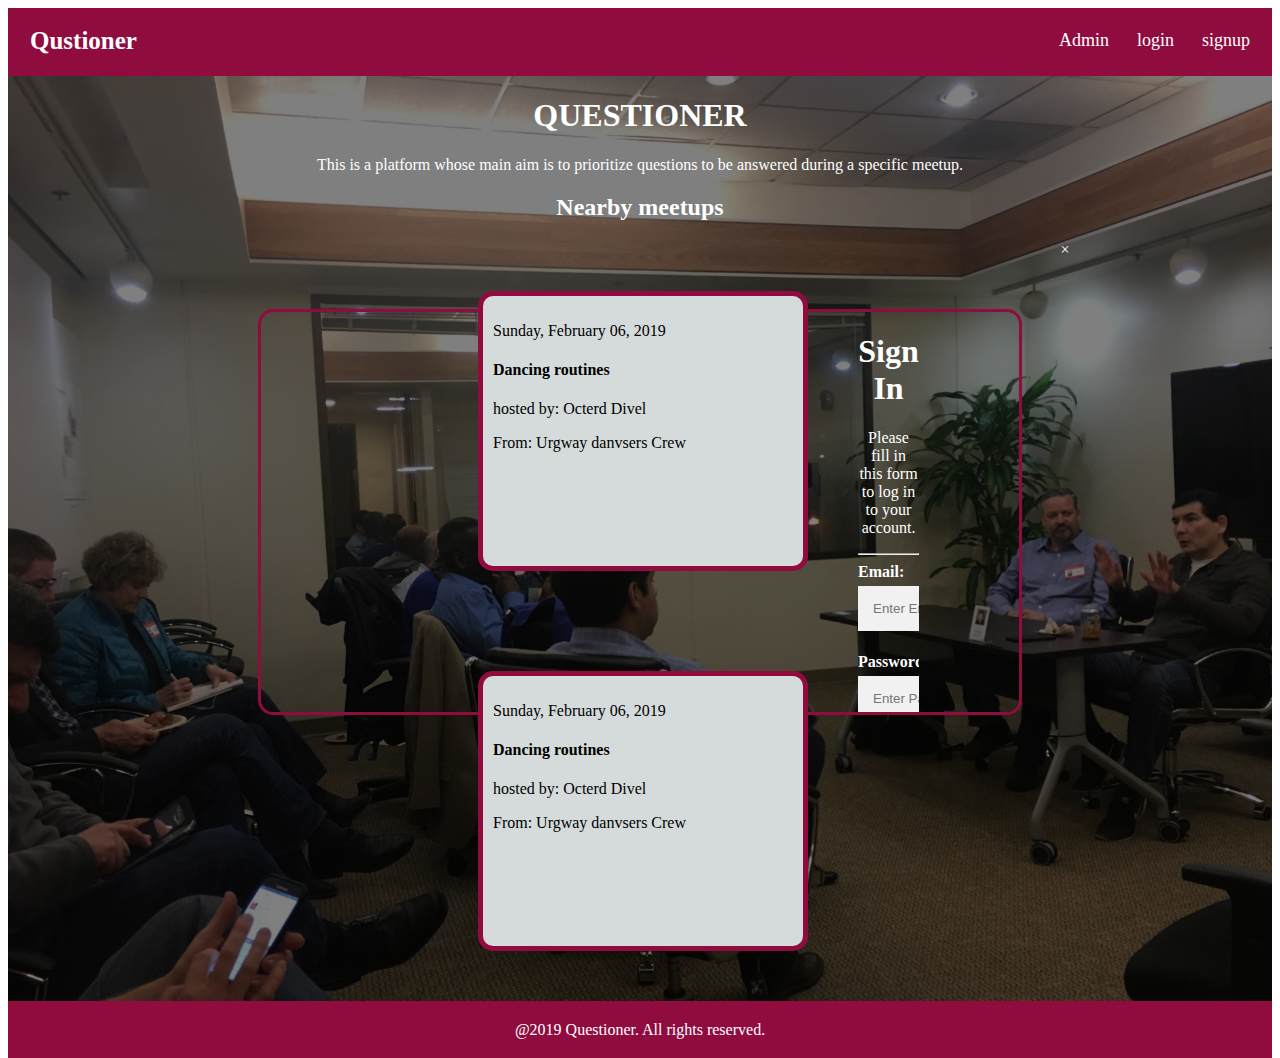
==== UI/index.html @ 57b39f8f "[finishes #163018507] Delete question implemented" ====
<!DOCTYPE html>
<html>
    <head>
      <meta charset="utf-8">
      <title>
        Questioner
     </title>
     <link rel="stylesheet"href="style.css">
     <script>
     function openForm(form_id){
       if (form_id == 'register'){
         document.getElementById('login').style.display='none';
       }
       else if(form_id == 'login') {
         document.getElementById('register').style.display='none';
       }
       else{
         document.getElementById('login').style.display='none';
         document.getElementById('register').style.display='none';
       }
       var i, body_content;
       body_content = document.getElementsByClassName("body_content");
       for (i = 0; i < body_content.length; i++){
         body_content[i].style.display = "none";
       }
       document.getElementById(form_id).style.display='block'
     }
     function closeForm(form_id){
       document.getElementById(form_id).style.display='none'
       var i, body_content;
       body_content = document.getElementsByClassName("body_content");
       for (i = 0; i < body_content.length; i++){
         body_content[i].style.display = "block";
       }
     }
     </script>
   </head>
   <body>
     <div class="header">
  <a href="index.html" class="name">Qustioner</a>
  <div class="header-right">
    <a onclick="openForm('Admnlogin')">Admin</a>
    <a onclick="openForm('login')">login</a>
    <a onclick="openForm('register')">signup</a>
  </div>
</div>
<div class="body_container">
  <div class="body_content">
  <h1>QUESTIONER</h1>
  <p>This is a platform whose main aim is to prioritize questions to be answered during a specific meetup.</p>

<h2> Nearby meetups </h2>
<div class="meetup-container">
<div class="meetups">
  <p> Sunday, February 06, 2019</p>
  <h4>Dancing routines</h4>
  <p>hosted by: Octerd Divel</p>
  <p>From: Urgway danvsers Crew</p>
</div>
<div class="meetups">
  <p> Sunday, February 06, 2019</p>
  <h4>Dancing routines</h4>
  <p>hosted by: Octerd Divel</p>
  <p>From: Urgway danvsers Crew</p>
</div>
</div>
</div>
<div id="register" class="signup_form">
  <span onclick="closeForm('register')" class="close" title="Close signup_form">&times;</span>
  <form class="signup_form-content" action="/action_page.php">
    <div class="container">
      <h1>Sign Up</h1>
      <p>Please fill in this form to create an account.</p>
      <hr>

      <label for="fname"><b>First Name:</b></label>
      <input type="text" placeholder="Enter your first name" id="fname" required>

      <label for="sname"><b>Second Name:</b></label>
      <input type="text" placeholder="Enter your second name" id="sname" required>

      <label for="email"><b>Email:</b></label>
      <input type="text" placeholder="Enter Email" id="email" required>

      <label for="psw"><b>Password:</b></label>
      <input type="password" placeholder="Enter Password" id="psw" required>

      <label for="psw-repeat"><b>Repeat Password:</b></label>
      <input type="password" placeholder="Repeat Password" id="psw-repeat" required>

      <label id="chbx">
        <input type="checkbox" checked="checked" name="remember" > Remember me
      </label>

        <div class="btns">
        <button type="button" onclick="closeForm('register')" class="cancelbtn">Cancel</button>
        <button type="submit" class="signupbtn">Sign Up</button>
      </div>

    </div>
  </form>
</div>
<div id="login" class="signIn_form">
  <span onclick="closeForm('login')" class="close" title="Close signIn_form">&times;</span>
  <form class="signIn_form-content">
    <div class="container">
      <h1>Sign In</h1>
      <p>Please fill in this form to log in to your account.</p>
      <hr>

      <label for="email"><b>Email:</b></label>
      <input type="text" placeholder="Enter Email" id="email" required>

      <label for="psw"><b>Password:</b></label>
      <input type="password" placeholder="Enter Password" id="psw" required>

        <div class="btns">
        <button type="button" onclick="closeForm('login')" class="cancelbtn">Cancel</button>
        <button onclick="location.href='profile.html'" type="submit" class="signupbtn">Sign In</button>
      </div>

    </div>
  </form>
</div>
<div id="Admnlogin" class="signIn_form">
  <span onclick="closeForm('login')" class="close" title="Close signIn_form">&times;</span>
  <form class="signIn_form-content">
    <div class="container">
      <h1>Sign In</h1>
      <p>Please fill in this form to log in to your account.</p>
      <hr>

      <label for="email"><b>Email:</b></label>
      <input type="text" placeholder="Enter Email" id="email" required>

      <label for="psw"><b>Password:</b></label>
      <input type="password" placeholder="Enter Password" id="psw" required>

        <div class="btns">
        <button type="button" onclick="closeForm('login')" class="cancelbtn">Cancel</button>
        <button onclick="location.href='admin.html'" type="submit" class="signupbtn">Sign In</button>
      </div>

    </div>
  </form>
</div>
<div class="footer">
  <p>@2019 Questioner. All rights reserved.</p>
</div>


</div>
</body>
</html>
---- UI/style.css ----
<style>
* {box-sizing: border-box;}

.header {
  overflow: hidden;
  background-color:  #900C3F ;
  padding: 20px 10px;
  line-height: 25px;
}

.header a {
  color: white;
  text-align: center;
  padding: 12px;
  text-decoration: none;
  font-size: 18px;
  line-height: 25px;
  border-radius: 4px;
}

.header a.name {
  font-size: 25px;
  font-weight: bold;
}

.header a:hover {
  background-color:  #a93226;
  color: white;
}

.header-right {
  float: right
}
.body_container{
  background:
    linear-gradient(
      rgba(0, 0, 0, 0.5),
      rgba(0, 0, 0, 0.5)
    ),
    url(meet.jpeg);
  background-size: cover;
  width: 100%;
  color:   #fdfefe ;
  text-align: center;
  align-items: center;
  height:auto;
  overflow-y: scroll;
  position:relative;
  float: left;
}
.meetup-container{
}
.body_content .meetups{
  background-color: #d5dbdb;
  margin-left: 470px;
  margin-top: 50px;
  margin-bottom: 50px;
  border-radius: 15px;
  border: 5px solid #900C3F;
  color: black;
  height: 250px;
  width: 300px;
}
.meetups{
  border-radius: 15px;
  color: black;
  border: 5px solid #900C3F;
  width: 30%;
  margin: 50px;
  float: left;
  background-color:  #f9ebea;
  text-align: justify;
  padding: 10px;
}
.row:after {
  content: "";
  display: table;
  clear: both;
}
.meetups:hover{
  background-color:  #ebd7d6;
}
.profile_body{
  display:table;
  width: 100%;
  height: 500px;
  height: auto;
}

.dropdown:hover .dropdown-content {
  display:inline;
}
.dropdown-content {
  display: none;
  position: absolute;
  background-color: #f9f9f9;
  min-width: 160px;
  box-shadow: 0px 8px 16px 0px rgba(0,0,0,0.2);
  z-index: 1;
}
.dropdown-content a {
  float:none;
  border-radius: 10px;
  border: 2px solid white;
  background-color: #900C3F;
  color: white;
  text-decoration: none;
  display: block;
  text-align: left;
}
.dropdown{
  float: left;
}
#nav-toggle{
  font-size: 20px;
}
.footer {
  background-color:#900C3F;
  color: white;
  line-height: 25px;
  width: 100%;
  float: left;
  text-align: center;
  padding: 0 0px;
}
  input[type=text], input[type=password] {
    width: 100%;
    padding: 15px;
    margin: 5px 0 22px 0;
    display: inline-block;
    border: none;
    background: #f1f1f1;
  }
#register, #login{
  display: none;
}
.signup_form-content, .signIn_form-content{
  margin-top: 50px;
  margin-bottom: 50px;
  margin-left: 250px;
  margin-right: 250px;
  border-radius: 15px;
  border: 3px solid #900C3F;
  height:auto;
}
.signup_form label, .signIn_form label{
  float: left;
}
.container{
  margin-left: 50px;
  margin-right: 50px;
  height: 700px;
  overflow: scroll;
  color: white;
}
.signIn_form-content .container{
  height: 400px;
  margin-left: 100px;
  margin-right: 100px;
}
.cancelbtn, .signupbtn{
  background-color: #900C3F;
  color: white;
  padding: 12px;
  border-radius: 15px;
  float: left;
  height: 40px;
  width: 100px;
}
.cancelbtn{
  background-color:  #f44336;
  float: right;
}
#chbx{
  width: 700px;
  text-align: left;
}
label input{
  float: left;
}
.question{
  border-radius: 15px;
  height: 500px;
  margin: 20px;
  width:auto;
  border: 2px solid #900C3F;
  display: none;
  background-color:   #f5eef8 ;
}
.left{
  margin: 30px;
  float:left;
  margin: 20px;
}
.right{
  margin: 20px;
  float:right;
}
#postquestion, #comment{
  display: none;
  width: 70%;
}
.delbtn{
  background-color: red;
  border-radius: 2px;
}
</style>
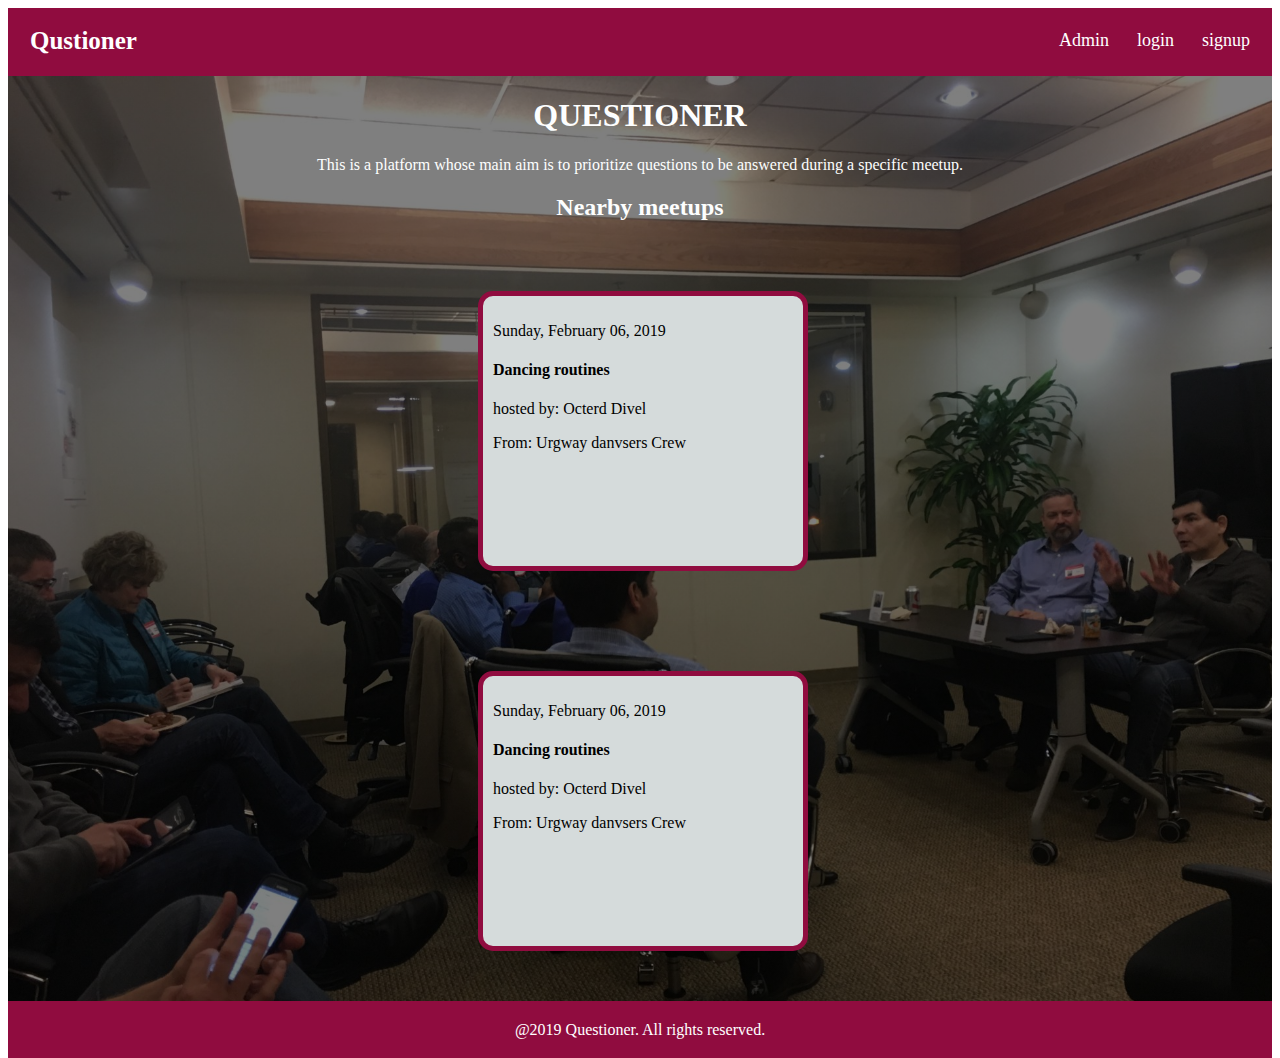
==== commit 08556b57: "[feature finishes #16308435] Create meetup implemented" ====
--- a/UI/index.html
+++ b/UI/index.html
@@ -10,9 +10,11 @@
      function openForm(form_id){
        if (form_id == 'register'){
          document.getElementById('login').style.display='none';
+         document.getElementById('Admnlogin').style.display='none';
        }
        else if(form_id == 'login') {
          document.getElementById('register').style.display='none';
+         document.getElementById('Admnlogin').style.display='none';
        }
        else{
          document.getElementById('login').style.display='none';
@@ -94,7 +96,7 @@
 
         <div class="btns">
         <button type="button" onclick="closeForm('register')" class="cancelbtn">Cancel</button>
-        <button type="submit" class="signupbtn">Sign Up</button>
+        <button type="submit" onclick="location.href='profile.html'" class="signupbtn">Sign Up</button>
       </div>
 
     </div>
@@ -137,7 +139,7 @@
       <input type="password" placeholder="Enter Password" id="psw" required>
 
         <div class="btns">
-        <button type="button" onclick="closeForm('login')" class="cancelbtn">Cancel</button>
+        <button type="button" onclick="closeForm('Admnlogin')" class="cancelbtn">Cancel</button>
         <button onclick="location.href='admin.html'" type="submit" class="signupbtn">Sign In</button>
       </div>
 
--- a/UI/style.css
+++ b/UI/style.css
@@ -131,7 +131,7 @@
     border: none;
     background: #f1f1f1;
   }
-#register, #login{
+#register, #login, #Admnlogin{
   display: none;
 }
 .signup_form-content, .signIn_form-content{
@@ -150,7 +150,6 @@
   margin-left: 50px;
   margin-right: 50px;
   height: 700px;
-  overflow: scroll;
   color: white;
 }
 .signIn_form-content .container{
@@ -204,4 +203,43 @@
   background-color: red;
   border-radius: 2px;
 }
+#myForm{
+  display: none;
+}
+.form-popup, .meetup-form {
+  display: none;
+  position:sticky;
+  bottom: 0;
+  top: 80px;
+  left:290px;
+  border: 3px solid #900C3F;
+  border-radius: 25px;
+  z-index: 9;
+  width: 43%;
+}
+.form-container input[type=text], textarea {
+  width: 80%;
+  padding: 15px;
+  margin: 5px 0 22px 0;
+  border: none;
+}
+textarea{
+  width: 80%;
+}
+.submitbtn, .btn{
+  background-color: #900C3F;
+  color: white;
+  border-radius: 15px;
+  height: 40px;
+  width: 100px;
+}
+.cancelbtn, .clbtn{
+  background-color: #FF0000;
+  color: white;
+  border-radius: 15px;
+  float: right;
+  height: 40px;
+  width: 100px;
+  margin-right: 65px;
+}
 </style>
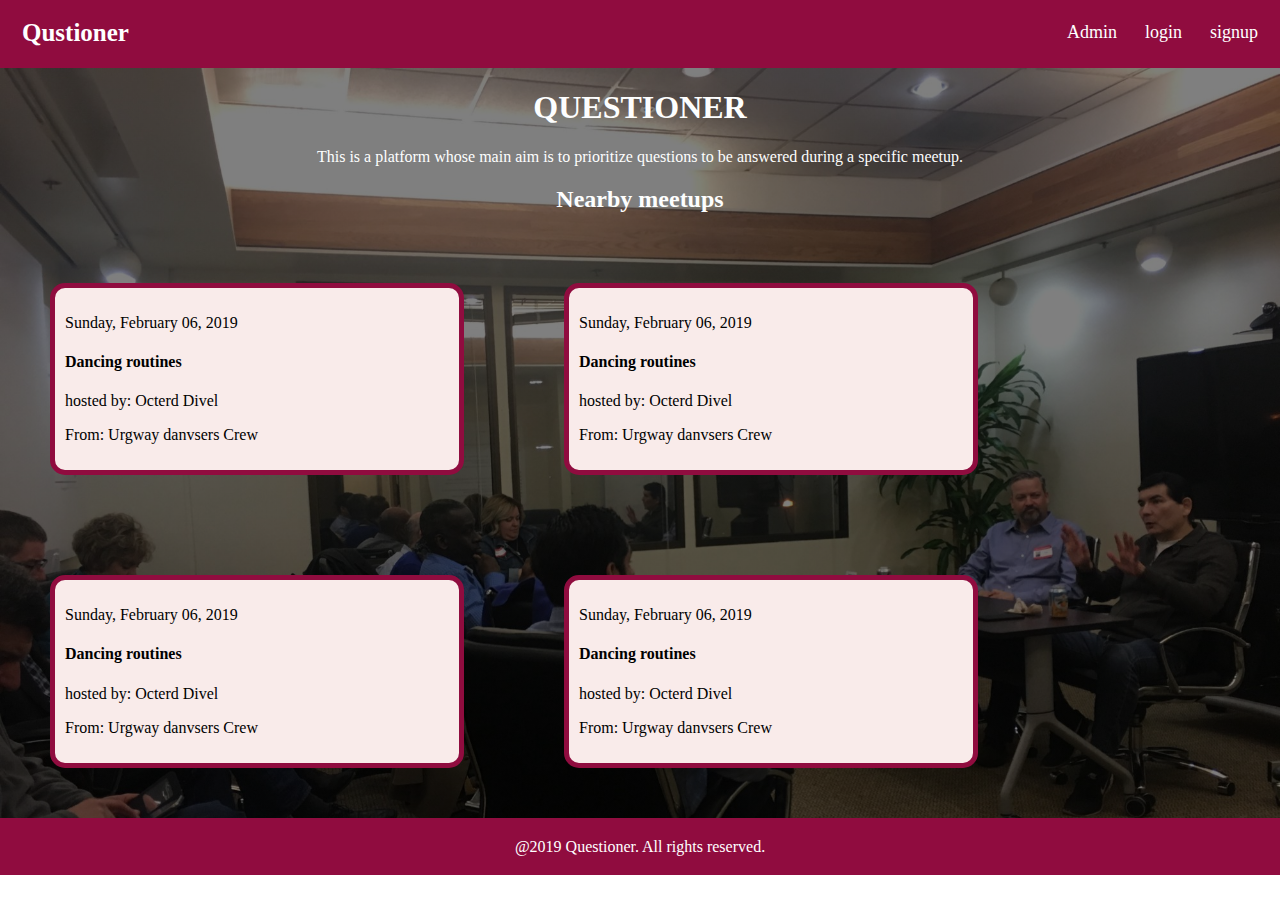
==== commit d48c4346: "index file modified" ====
--- a/UI/index.html
+++ b/UI/index.html
@@ -53,6 +53,18 @@
 
 <h2> Nearby meetups </h2>
 <div class="meetup-container">
+<div class="meetups">
+  <p> Sunday, February 06, 2019</p>
+  <h4>Dancing routines</h4>
+  <p>hosted by: Octerd Divel</p>
+  <p>From: Urgway danvsers Crew</p>
+</div>
+<div class="meetups">
+  <p> Sunday, February 06, 2019</p>
+  <h4>Dancing routines</h4>
+  <p>hosted by: Octerd Divel</p>
+  <p>From: Urgway danvsers Crew</p>
+</div>
 <div class="meetups">
   <p> Sunday, February 06, 2019</p>
   <h4>Dancing routines</h4>
--- a/UI/style.css
+++ b/UI/style.css
@@ -30,6 +30,11 @@
 
 .header-right {
   float: right
+}
+body{
+  margin: 0px;
+  height: 100%;
+  
 }
 .body_container{
   background:
@@ -46,20 +51,9 @@
   height:auto;
   overflow-y: scroll;
   position:relative;
-  float: left;
 }
 .meetup-container{
-}
-.body_content .meetups{
-  background-color: #d5dbdb;
-  margin-left: 470px;
-  margin-top: 50px;
-  margin-bottom: 50px;
-  border-radius: 15px;
-  border: 5px solid #900C3F;
-  color: black;
-  height: 250px;
-  width: 300px;
+  align-items: center;
 }
 .meetups{
   border-radius: 15px;
@@ -71,6 +65,12 @@
   background-color:  #f9ebea;
   text-align: justify;
   padding: 10px;
+}
+@media screen and (max-width:650px){
+  .meetups{
+    float: none;
+    padding: 0px;
+  }
 }
 .row:after {
   content: "";
@@ -242,4 +242,9 @@
   width: 100px;
   margin-right: 65px;
 }
+@media(max-width: 650px){
+  #comment
+
+  }
+
 </style>
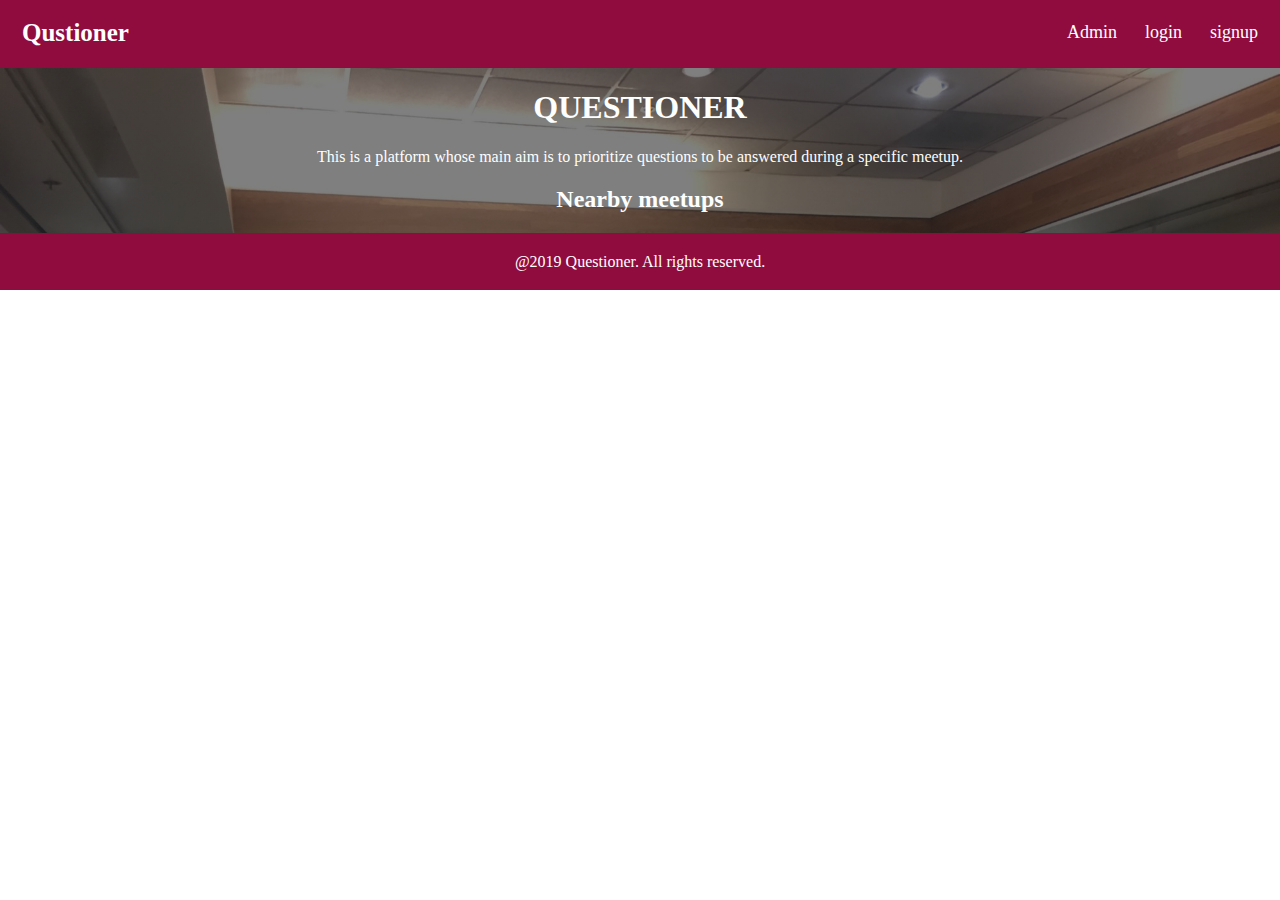
==== commit 7a6f8d11: "[Starts #163724751] index file modified" ====
--- a/UI/index.html
+++ b/UI/index.html
@@ -2,46 +2,18 @@
 <html>
     <head>
       <meta charset="utf-8">
+      <meta http-equiv="X-UA-Compatible" content="IE=edge">
+      <meta name="viewport" content="width=device-width, initial-scale=1">
       <title>
         Questioner
      </title>
      <link rel="stylesheet"href="style.css">
-     <script>
-     function openForm(form_id){
-       if (form_id == 'register'){
-         document.getElementById('login').style.display='none';
-         document.getElementById('Admnlogin').style.display='none';
-       }
-       else if(form_id == 'login') {
-         document.getElementById('register').style.display='none';
-         document.getElementById('Admnlogin').style.display='none';
-       }
-       else{
-         document.getElementById('login').style.display='none';
-         document.getElementById('register').style.display='none';
-       }
-       var i, body_content;
-       body_content = document.getElementsByClassName("body_content");
-       for (i = 0; i < body_content.length; i++){
-         body_content[i].style.display = "none";
-       }
-       document.getElementById(form_id).style.display='block'
-     }
-     function closeForm(form_id){
-       document.getElementById(form_id).style.display='none'
-       var i, body_content;
-       body_content = document.getElementsByClassName("body_content");
-       for (i = 0; i < body_content.length; i++){
-         body_content[i].style.display = "block";
-       }
-     }
-     </script>
    </head>
-   <body>
+   <body onload="get_meetups()">
      <div class="header">
   <a href="index.html" class="name">Qustioner</a>
   <div class="header-right">
-    <a onclick="openForm('Admnlogin')">Admin</a>
+    <a onclick="openForm('Adminsignup')">Admin</a>
     <a onclick="openForm('login')">login</a>
     <a onclick="openForm('register')">signup</a>
   </div>
@@ -52,55 +24,38 @@
   <p>This is a platform whose main aim is to prioritize questions to be answered during a specific meetup.</p>
 
 <h2> Nearby meetups </h2>
-<div class="meetup-container">
-<div class="meetups">
-  <p> Sunday, February 06, 2019</p>
-  <h4>Dancing routines</h4>
-  <p>hosted by: Octerd Divel</p>
-  <p>From: Urgway danvsers Crew</p>
-</div>
-<div class="meetups">
-  <p> Sunday, February 06, 2019</p>
-  <h4>Dancing routines</h4>
-  <p>hosted by: Octerd Divel</p>
-  <p>From: Urgway danvsers Crew</p>
-</div>
-<div class="meetups">
-  <p> Sunday, February 06, 2019</p>
-  <h4>Dancing routines</h4>
-  <p>hosted by: Octerd Divel</p>
-  <p>From: Urgway danvsers Crew</p>
-</div>
-<div class="meetups">
-  <p> Sunday, February 06, 2019</p>
-  <h4>Dancing routines</h4>
-  <p>hosted by: Octerd Divel</p>
-  <p>From: Urgway danvsers Crew</p>
-</div>
+<div id="meetups_container">
+
 </div>
 </div>
 <div id="register" class="signup_form">
   <span onclick="closeForm('register')" class="close" title="Close signup_form">&times;</span>
-  <form class="signup_form-content" action="/action_page.php">
+  <form id="signup_form" class="signup_form-content" action="">
     <div class="container">
       <h1>Sign Up</h1>
       <p>Please fill in this form to create an account.</p>
       <hr>
 
       <label for="fname"><b>First Name:</b></label>
-      <input type="text" placeholder="Enter your first name" id="fname" required>
+      <input type="text" placeholder="Enter your first name" id="firstname" required>
 
       <label for="sname"><b>Second Name:</b></label>
-      <input type="text" placeholder="Enter your second name" id="sname" required>
+      <input type="text" placeholder="Enter your second name" id="lastname" required>
+
+      <label for="othername"><b>Other name:</b></label>
+      <input type="text" placeholder="Enter your other name" id="othername" required>
+
+      <label for="phonenumber"><b>Phone Number:</b></label>
+      <input type="text" placeholder="Enter your phone number" id="phonenumber" required>
 
       <label for="email"><b>Email:</b></label>
       <input type="text" placeholder="Enter Email" id="email" required>
 
       <label for="psw"><b>Password:</b></label>
-      <input type="password" placeholder="Enter Password" id="psw" required>
+      <input type="password" placeholder="Enter Password" id="password" required>
 
       <label for="psw-repeat"><b>Repeat Password:</b></label>
-      <input type="password" placeholder="Repeat Password" id="psw-repeat" required>
+      <input type="password" placeholder="Repeat Password" id="repeatpassword" required>
 
       <label id="chbx">
         <input type="checkbox" checked="checked" name="remember" > Remember me
@@ -108,7 +63,7 @@
 
         <div class="btns">
         <button type="button" onclick="closeForm('register')" class="cancelbtn">Cancel</button>
-        <button type="submit" onclick="location.href='profile.html'" class="signupbtn">Sign Up</button>
+        <button type="submit" id="user_signup" class="signupbtn">Sign Up</button>
       </div>
 
     </div>
@@ -116,43 +71,62 @@
 </div>
 <div id="login" class="signIn_form">
   <span onclick="closeForm('login')" class="close" title="Close signIn_form">&times;</span>
-  <form class="signIn_form-content">
+  <form id="login_form"class="signIn_form-content">
     <div class="container">
       <h1>Sign In</h1>
       <p>Please fill in this form to log in to your account.</p>
       <hr>
 
       <label for="email"><b>Email:</b></label>
-      <input type="text" placeholder="Enter Email" id="email" required>
+      <input type="text" placeholder="Enter Email" id="email_login" required>
 
       <label for="psw"><b>Password:</b></label>
-      <input type="password" placeholder="Enter Password" id="psw" required>
+      <input type="password" placeholder="Enter Password" id="psw_login" required>
 
         <div class="btns">
         <button type="button" onclick="closeForm('login')" class="cancelbtn">Cancel</button>
-        <button onclick="location.href='profile.html'" type="submit" class="signupbtn">Sign In</button>
+        <button  type="submit" class="signupbtn">Sign In</button>
       </div>
 
     </div>
   </form>
 </div>
-<div id="Admnlogin" class="signIn_form">
-  <span onclick="closeForm('login')" class="close" title="Close signIn_form">&times;</span>
-  <form class="signIn_form-content">
+<div id="Adminsignup" class="signup_form">
+  <span onclick="closeForm('register')" class="close" title="Close signup_form">&times;</span>
+  <form id="admin_signup_form" class="signup_form-content" action="">
     <div class="container">
-      <h1>Sign In</h1>
-      <p>Please fill in this form to log in to your account.</p>
+      <h1>Sign Up</h1>
+      <p>Please fill in this form to create an admin account.</p>
       <hr>
 
+      <label for="fname"><b>First Name:</b></label>
+      <input type="text" placeholder="Enter your first name" id="fname" required>
+
+      <label for="sname"><b>Second Name:</b></label>
+      <input type="text" placeholder="Enter your second name" id="lname" required>
+
+      <label for="othername"><b>Other name:</b></label>
+      <input type="text" placeholder="Enter your other name" id="oname" required>
+
+      <label for="phonenumber"><b>Phone Number:</b></label>
+      <input type="text" placeholder="Enter your phone number" id="phone" required>
+
       <label for="email"><b>Email:</b></label>
-      <input type="text" placeholder="Enter Email" id="email" required>
+      <input type="text" placeholder="Enter Email" id="admn_email" required>
 
       <label for="psw"><b>Password:</b></label>
       <input type="password" placeholder="Enter Password" id="psw" required>
 
+      <label for="psw-repeat"><b>Repeat Password:</b></label>
+      <input type="password" placeholder="Repeat Password" id="rpsw" required>
+
+      <label id="chbx">
+        <input type="checkbox" checked="checked" name="remember" > Remember me
+      </label>
+
         <div class="btns">
-        <button type="button" onclick="closeForm('Admnlogin')" class="cancelbtn">Cancel</button>
-        <button onclick="location.href='admin.html'" type="submit" class="signupbtn">Sign In</button>
+        <button type="button" onclick="closeForm('register')" class="cancelbtn">Cancel</button>
+        <button type="submit" class="signupbtn">Sign Up</button>
       </div>
 
     </div>
@@ -161,8 +135,7 @@
 <div class="footer">
   <p>@2019 Questioner. All rights reserved.</p>
 </div>
-
-
 </div>
+<script src="./js/index.js" type="text/javascript"></script>
 </body>
 </html>
--- a/UI/style.css
+++ b/UI/style.css
@@ -34,7 +34,7 @@
 body{
   margin: 0px;
   height: 100%;
-  
+
 }
 .body_container{
   background:
@@ -131,7 +131,7 @@
     border: none;
     background: #f1f1f1;
   }
-#register, #login, #Admnlogin{
+#register, #login, #Adminsignup{
   display: none;
 }
 .signup_form-content, .signIn_form-content{
@@ -142,6 +142,9 @@
   border-radius: 15px;
   border: 3px solid #900C3F;
   height:auto;
+}
+.signup_form-content{
+  height: 825px;
 }
 .signup_form label, .signIn_form label{
   float: left;
